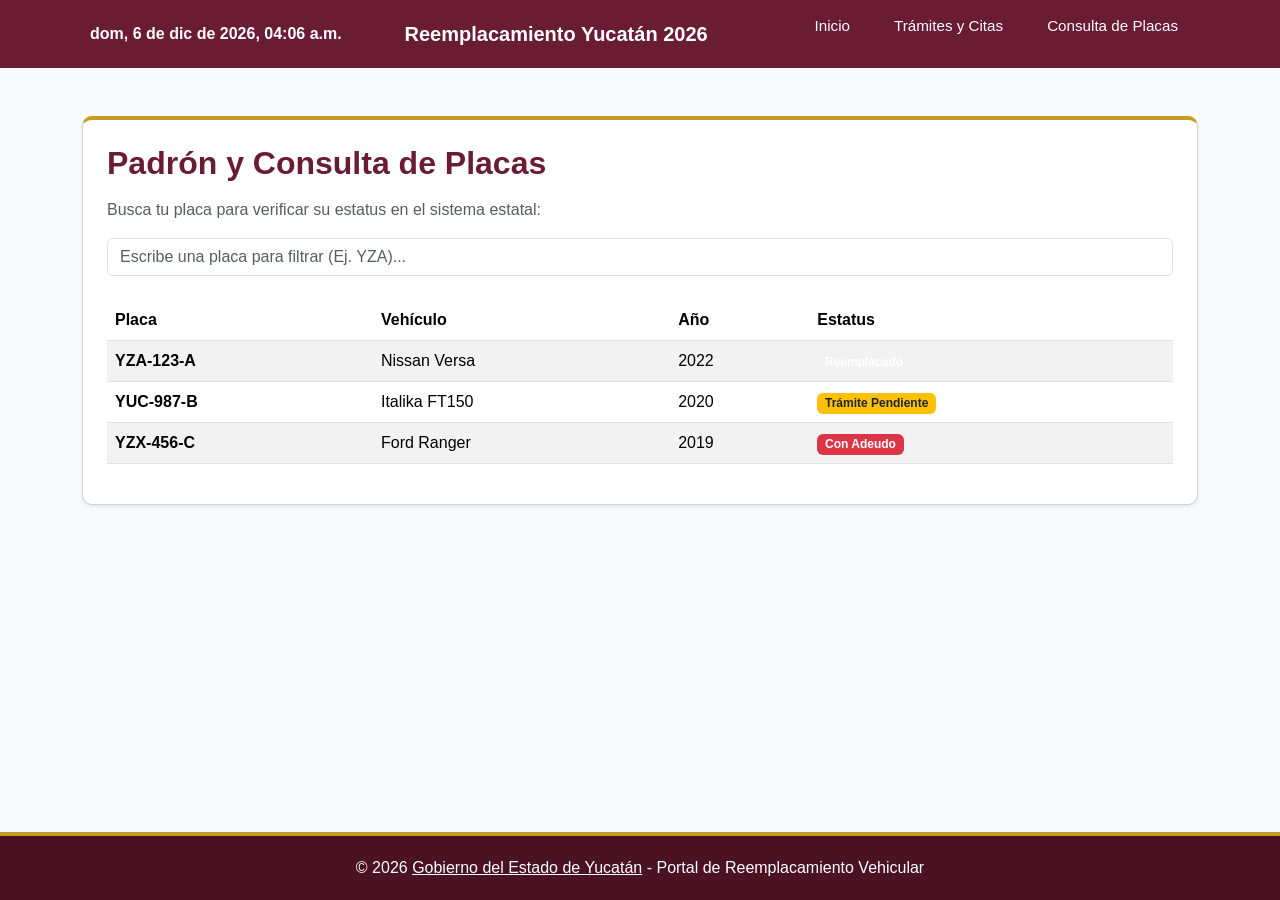
==== consulta.html @ d52ad107 "Pagina web con Bootstrap 5 y  Sweet Alert 2" ====
<!DOCTYPE html>
<html lang="es">
<head>
    <meta charset="UTF-8">
    <meta name="viewport" content="width=device-width, initial-scale=1.0">
    <title>Reemplacamiento Vehicular</title>
    <!-- OBJETIVO DEL FRAMEWORK: Bootstrap nos provee grillas, tarjetas (cards) y sombras listas para usar -->
    <link href="https://cdn.jsdelivr.net/npm/bootstrap@5.3.2/dist/css/bootstrap.min.css" rel="stylesheet">
    <link rel="stylesheet" href="css/estilos.css">
    <!-- Conectamos main.js para el reloj en tiempo real -->
    <script src="js/main.js" defer></script>
</head>

<body>

    <header class="encabezado-sitio">

        <nav class="menu-navegacion">
            <div class="contenedor-nav">
                <span id="fecha-actual" class="texto-fecha"></span>
                <a href="index.html" class="logo-sitio">Reemplacamiento Yucatán 2026</a>
                <ul class="lista-navegacion">
                    <li><a href="index.html">Inicio</a></li>
                    <li><a href="tramites.html">Trámites y Citas</a></li>
                    <li><a href="consulta.html">Consulta de Placas</a></li>
                </ul>
            </div>
        </nav>
    </header>

    <main class="container my-5">
      
        <div class="card tarjeta-interactiva shadow-sm p-4">

            <h2 class="fw-bold mb-3" style="color: var(--guinda);">Padrón y Consulta de Placas</h2>
            <p class="text-muted">Busca tu placa para verificar su estatus en el sistema estatal:</p>

            <!-- Buscador en tiempo real -->
            <input type="text" id="buscador-placa" class="form-control mb-4" placeholder="Escribe una placa para filtrar (Ej. YZA)...">

            <!-- Tabla responsica del Framework preparada para Base de Datos -->
            <div class="table-responsive">
                <table class="table table-hover table-striped align-middle">
                    <thead style="background-color: var(--guinda); color: white;">
                        <tr>
                            <th>Placa</th>
                            <th>Vehículo</th>
                            <th>Año</th>
                            <th>Estatus</th>
                        </tr>
                    </thead>

                    <tbody id="tabla-placas">
                        <tr>
                            <td class="fw-bold">YZA-123-A</td>
                            <td>Nissan Versa</td>
                            <td>2022</td>
                            <td> <span class="badge bg-sucess">Reemplacado</span> </td>
                        </tr>

                        <tr>
                            <td class="fw-bold">YUC-987-B</td>
                            <td>Italika FT150</td>
                            <td>2020</td>
                            <td> <span class="badge bg-warning text-dark">Trámite Pendiente</span> </td>
                        </tr>

                        <tr>
                            <td class="fw-bold">YZX-456-C</td>
                            <td>Ford Ranger</td>
                            <td>2019</td>
                            <td> <span class="badge bg-danger">Con Adeudo</span> </td>
                        </tr>
                    </tbody>
                </table>

            </div>

        </div>

    </main>

    <footer class="pie-pagina text-center">
       <p class="mb-0">&copy; 2026 <a href="https://www.yucatan.gob.mx">Gobierno del Estado de Yucatán</a> - Portal de Reemplacamiento Vehicular</p>
    </footer>

</body>
</html>
---- css/estilos.css ----
:root {
    --guinda: #691C32;
    --guinda-oscuro: #4A1222;
    --dorado: #C59B27;
    --dorado-oscuro: #A07C1C;
    --carbon: #1A1A1A;
    --gris-fondo: #F8FAFC;
    --gris-borde: #E2E8F0;
    --texto-oscuro: #2D3748;
    --blanco: #FFFFFF;
    --verde-exito: #198754;
    --rojo-error: #dc3545;
}

* {
    box-sizing: border-box;
    margin: 0;
    padding: 0;
}


.texto-fecha {
    text-align: left;
    color: var(--blanco);
    font-weight: 600;
}

.menu-navegacion {
    background-color: var(--guinda);
    padding: 14px 16px;
}

.contenedor-nav {
    max-width: 1100px;
    margin: 0 auto;
    display: flex;
    justify-content: space-between;
    align-items: center;
}

.logo-sitio {
    color: var(--blanco);
    font-size: 1.25rem;
    font-weight: 700;
    text-decoration: none;
}

.lista-navegacion {
    list-style: none;
    display: flex;
    gap: 20px;
}

.lista-navegacion a {
    color: var(--blanco);
    text-decoration: none;
    font-size: 0.95rem;
    padding: 6px 12px;
    border-radius: 4px;
    transition: background-color 0.2s, color 0.2s;
}

.lista-navegacion a:hover {
    color: var(--blanco);
    background-color: var(--guinda-oscuro);
    font-weight: 600;
}

/* Importamos la fuente 'Poppins' de Google Fonts para un aspecto moderno */
@import url('https://fonts.googleapis.com/css2?family=Poppins:wght@300;400;600;700&display=swap');

:root{
     --verde-exito: #198754;
    --rojo-error: #dc3545;
}

body {
    font-family: 'Poppins', sans-serif;
    background-color: var(--gris-fondo);
    color: var(--texto-oscuro);
    /* Truco Flexbox para que el footer SIEMPRE quede hasta abajo */
    display: flex;
    flex-direction: column;
    min-height: 100vh;
}

main {
    flex: 1; /* Empuja el footer hacia el borde inferior de la pantalla */
    animation: entradaSuave 0.6s ease-out;
}

/* Animacion de entrada para todas las paginas */
@keyframes entradaSuave {
    from { opacity: 0; transform: translateY(15px); }
    to { opacity: 1; transform: translateY(0); }
}

/* Tarjetas interactivas que se elevan al pasar el cursor */
.tarjeta-interactiva {
    background-color: var(--blanco);
    border-top: 4px solid var(--dorado);
    border-radius: 10px;
    transition: transform 0.3s ease, box-shadow 0.3s ease;
}

.tarjeta-interactiva:hover {
    transform: translateY(-5px);
    box-shadow: 0 10px 20px rgba(0, 0, 0, 0.12) !important;
}

/* Boton institucional personalizado sobre Bootstrap */
.btn-guinda {
    background-color: var(--guinda);
    color: var(--blanco);
    border: 2px solid var(--guinda);
    font-weight: 600;
    transition: all 0.3s ease;
} 

.btn-guinda:hover {
    background-color: var(--guinda-oscuro);
    border-color: var(--dorado);
    color: var(--dorado);
    transform: translateY(-2px);
}

/* Estilo del Footer fijo al fondo */
.pie-pagina {
    background-color: var(--guinda-oscuro);
    color: var(--blanco);
    border-top: 4px solid var(--dorado);
    padding: 20px 0;
    margin-top: auto;
    animation: entradaSuave 0.8s ease-out;
    transition: all 0.3s ease;
}

.pie-pagina:hover {
    background-color: var(--guinda);
    transform: translateY(-1px);
}

.pie-pagina a{
    color: var(--blanco);
}
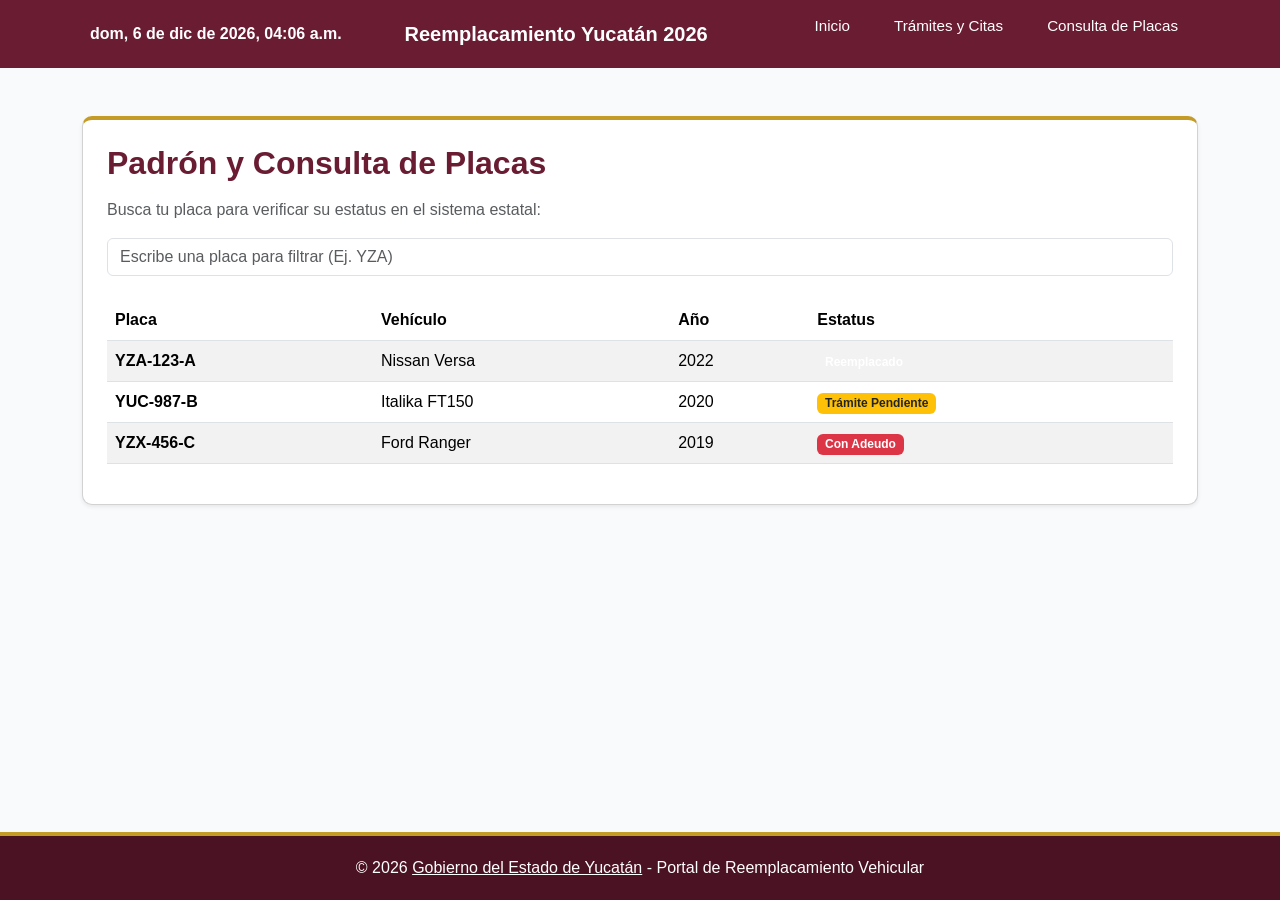
==== commit 06b12250: "Ligero cambio al estilo de consulta.html" ====
--- a/consulta.html
+++ b/consulta.html
@@ -9,6 +9,8 @@
     <link rel="stylesheet" href="css/estilos.css">
     <!-- Conectamos main.js para el reloj en tiempo real -->
     <script src="js/main.js" defer></script>
+    <!-- Conectamos la consulta para mientras escribamos en la busqueda, la tabla nos arroje las posibles placas que busquemos -->
+    <script src="js/consulta.js" defer></script>
 </head>
 
 <body>
@@ -36,7 +38,7 @@
             <p class="text-muted">Busca tu placa para verificar su estatus en el sistema estatal:</p>
 
             <!-- Buscador en tiempo real -->
-            <input type="text" id="buscador-placa" class="form-control mb-4" placeholder="Escribe una placa para filtrar (Ej. YZA)...">
+            <input type="text" id="buscador-placa" class="form-control mb-4" placeholder="Escribe una placa para filtrar (Ej. YZA)">
 
             <!-- Tabla responsica del Framework preparada para Base de Datos -->
             <div class="table-responsive">
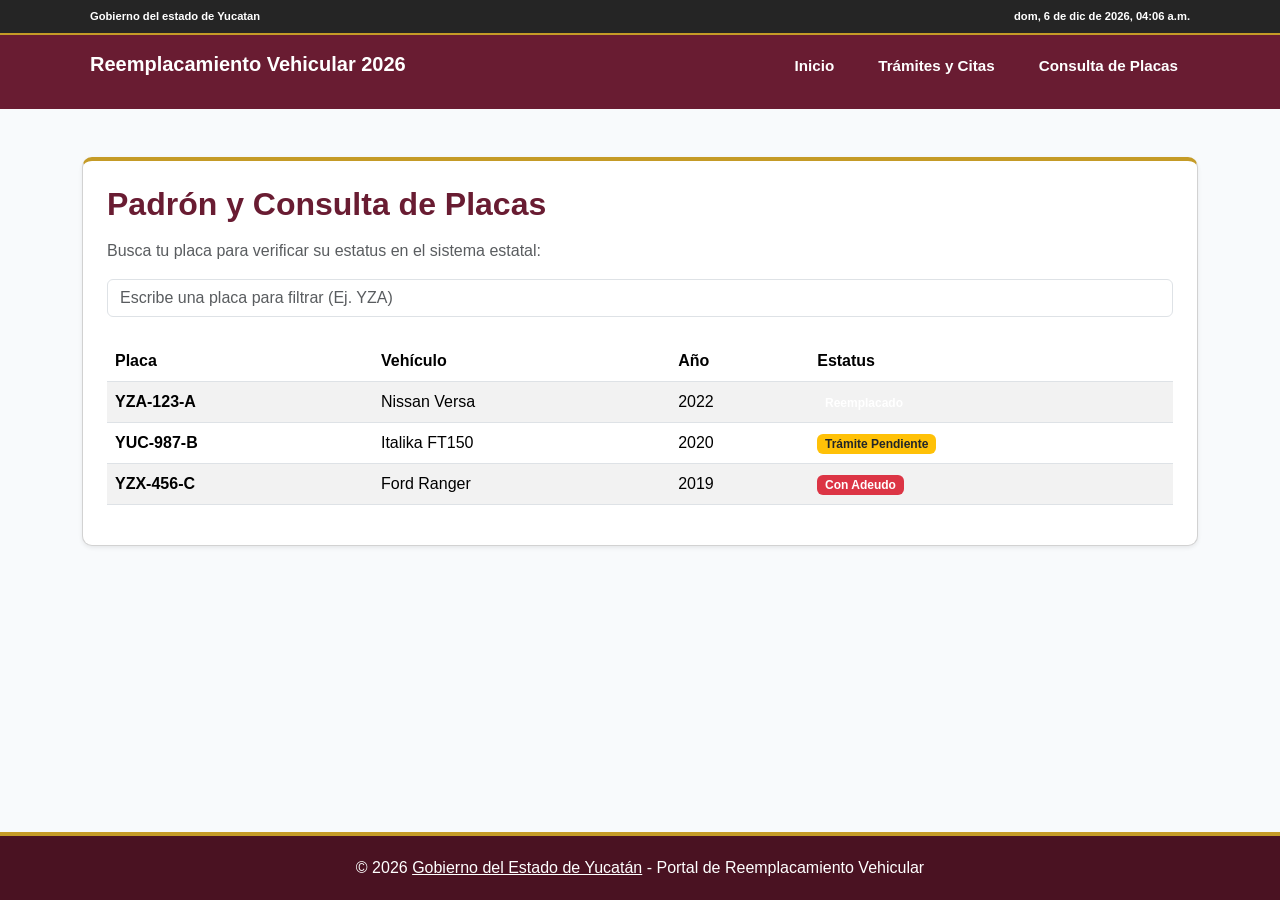
==== commit 40096060: "Actualización del menu principal" ====
--- a/consulta.html
+++ b/consulta.html
@@ -17,10 +17,16 @@
 
     <header class="encabezado-sitio">
 
+        <div class="barra-superior">
+            <div class="contenedor-barra">
+                <span> Gobierno del estado de Yucatan</span>
+                <span id="fecha-actual" class="texto-fecha"></span>
+            </div>
+        </div>
+
         <nav class="menu-navegacion">
             <div class="contenedor-nav">
-                <span id="fecha-actual" class="texto-fecha"></span>
-                <a href="index.html" class="logo-sitio">Reemplacamiento Yucatán 2026</a>
+                <a href="index.html" class="logo-sitio">Reemplacamiento Vehicular 2026</a>
                 <ul class="lista-navegacion">
                     <li><a href="index.html">Inicio</a></li>
                     <li><a href="tramites.html">Trámites y Citas</a></li>
--- a/css/estilos.css
+++ b/css/estilos.css
@@ -18,16 +18,33 @@
     padding: 0;
 }
 
+.barra-superior {
+    background-color: #252525;
+    border-bottom: 2px solid var(--dorado);
+    padding: 8px 10px;
+    color: var(--blanco);
+    font-size: 0.7rem;
+    font-weight: 600;
+
+}
+
+.contenedor-barra {
+    max-width: 1100px;
+    margin: 0 auto;
+    display: flex;
+    justify-content: space-between;
+    align-items: center;
+}
 
 .texto-fecha {
     text-align: left;
     color: var(--blanco);
-    font-weight: 600;
 }
 
 .menu-navegacion {
     background-color: var(--guinda);
     padding: 14px 16px;
+    align-items: center;
 }
 
 .contenedor-nav {
@@ -35,7 +52,6 @@
     margin: 0 auto;
     display: flex;
     justify-content: space-between;
-    align-items: center;
 }
 
 .logo-sitio {
@@ -43,19 +59,23 @@
     font-size: 1.25rem;
     font-weight: 700;
     text-decoration: none;
+    align-items: center;
 }
 
 .lista-navegacion {
     list-style: none;
     display: flex;
     gap: 20px;
+    font-size: 1.25rem;
+    align-items: center;
+    font-weight: 600;
 }
 
 .lista-navegacion a {
     color: var(--blanco);
     text-decoration: none;
     font-size: 0.95rem;
-    padding: 6px 12px;
+    padding: 10px 12px;
     border-radius: 4px;
     transition: background-color 0.2s, color 0.2s;
 }
@@ -66,13 +86,148 @@
     font-weight: 600;
 }
 
+.seccion-hero {
+    background-color: var(--guinda);
+    border-bottom: 4px solid var(--dorado);
+    color: var(--blanco);
+    padding: 50px 20px;
+    border-radius: 10px;
+    box-shadow: 0 4px 12px var(--carbon);
+}
+
+.contenedor-hero {
+    max-width: 800px;
+    margin: 0 auto;
+    text-align: center;
+}
+
+.tarjeta-logo-main {
+    background-color: var(--blanco);
+    display: inline-block;
+    padding: 12px 28px;
+    border-radius: 10px;
+    margin-bottom: 24px;
+}
+
+.logo-main {
+    height: 100px;
+    width: auto;
+    display: block;
+}
+
+.seccion-hero h1 {
+    font-size: 2.25rem;
+    margin-bottom: 16px;
+    font-weight: 600;
+}
+
+.seccion-hero p {
+    font-size: 1.1rem;
+    opacity: 0.9;
+    margin-bottom: 28px;
+}
+
+.grupo-botones {
+    display: flex;
+    justify-content: center;
+    gap:16px;
+}
+
+.boton {
+    display: inline-block;
+    padding: 12px;
+    border-radius: 10px;
+    font-weight: 700;
+    text-decoration: none;
+    transition: background-color 0.2s;
+}
+
+.boton-principal {
+    background-color: var(--dorado-oscuro);
+    color: var(--blanco);
+}
+
+.boton-principal:hover {
+    background-color: var(--blanco);
+    color: var(--dorado);
+    transition: background-color 0.2s, color 0.2s;
+}
+
+.boton-secundario {
+    background-color: var(--guinda-oscuro);
+    color: var(--blanco);
+}
+
+.boton-secundario:hover {
+    background-color: var(--blanco);
+    color: var(--guinda);
+    transition: background-color 0.2s, color 0.2s;
+}
+
+.seccion-pasos {
+    padding: 60px 20px;
+}
+
+.contenedor-pasos {
+    max-width: 1100px;
+    margin: 0 auto;
+}
+
+.seccion-pasos h2 {
+    text-align: center;
+    color: var(--guinda);
+    font-size: 1.75rem;
+    font-weight: 700;
+    margin-bottom: 40px;
+}
+
+.grid-pasos {
+    display:grid;
+    grid-template-columns: repeat(auto-fit, minmax(280px, 1fr));
+    gap: 24px;
+}
+
+.tarjeta-paso {
+    background-color: rgb(255, 255, 254);
+    border: 1px solid var(--gris-borde);
+    border-radius: 8px;
+    padding: 32px 24px;
+    text-align: center;
+}
+
+.numero-paso {
+    display: inline-block;
+    width:40px;
+    height: 40px;
+    line-height: 40px;
+    background-color: var(--guinda);
+    color: var(--blanco);
+    font-weight: 700;
+    border-radius: 50px;
+    margin-bottom: 16px;
+}
+
+.tarjeta-paso h3 {
+   font-size:1.2rem;
+   margin-bottom: 12px;
+   color: var(--carbon);
+   font-weight: 600;
+}
+
+.tarjeta-paso p {
+   font-size: 0.95rem;
+   color: var(--texto-oscuro);
+}
+
+
+
+
+
+
 /* Importamos la fuente 'Poppins' de Google Fonts para un aspecto moderno */
 @import url('https://fonts.googleapis.com/css2?family=Poppins:wght@300;400;600;700&display=swap');
 
-:root{
-     --verde-exito: #198754;
-    --rojo-error: #dc3545;
-}
+
 
 body {
     font-family: 'Poppins', sans-serif;
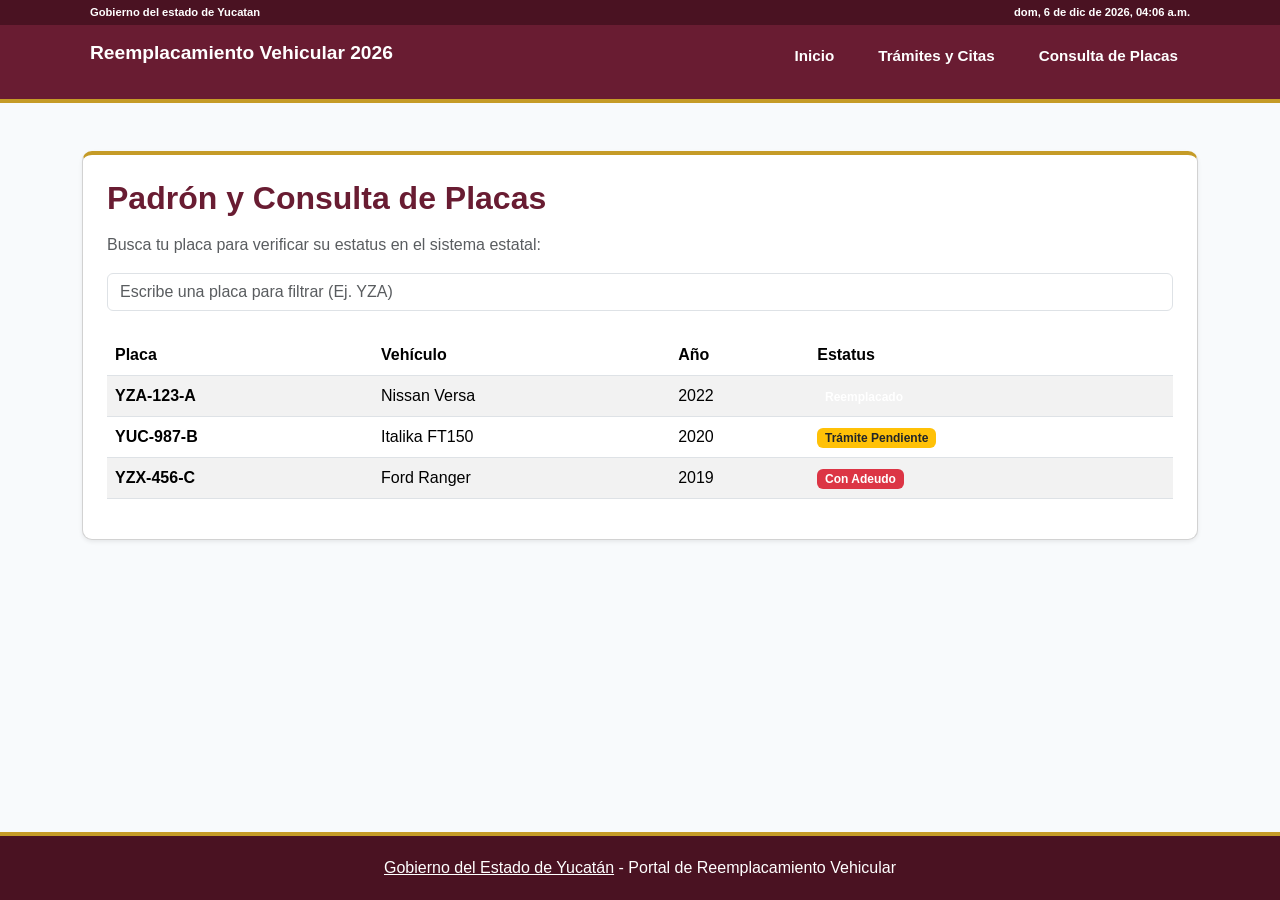
==== commit d737df5a: "Todo listo y funcionando xd" ====
--- a/consulta.html
+++ b/consulta.html
@@ -89,7 +89,7 @@
     </main>
 
     <footer class="pie-pagina text-center">
-       <p class="mb-0">&copy; 2026 <a href="https://www.yucatan.gob.mx">Gobierno del Estado de Yucatán</a> - Portal de Reemplacamiento Vehicular</p>
+       <p class="mb-0"> <a href="https://www.yucatan.gob.mx">Gobierno del Estado de Yucatán</a> - Portal de Reemplacamiento Vehicular</p>
     </footer>
 
 </body>
--- a/css/estilos.css
+++ b/css/estilos.css
@@ -19,13 +19,12 @@
 }
 
 .barra-superior {
-    background-color: #252525;
-    border-bottom: 2px solid var(--dorado);
-    padding: 8px 10px;
+    background-color: var(--guinda-oscuro);
+    padding: 4px;
     color: var(--blanco);
     font-size: 0.7rem;
     font-weight: 600;
-
+    box-shadow: 0 8px 24px var(--carbon);
 }
 
 .contenedor-barra {
@@ -34,6 +33,7 @@
     display: flex;
     justify-content: space-between;
     align-items: center;
+
 }
 
 .texto-fecha {
@@ -45,18 +45,20 @@
     background-color: var(--guinda);
     padding: 14px 16px;
     align-items: center;
+    border-bottom: 4px solid var(--dorado);
+    align-items: center;
 }
 
 .contenedor-nav {
     max-width: 1100px;
-    margin: 0 auto;
+    margin: auto;
     display: flex;
     justify-content: space-between;
 }
 
 .logo-sitio {
     color: var(--blanco);
-    font-size: 1.25rem;
+    font-size: 1.2rem;
     font-weight: 700;
     text-decoration: none;
     align-items: center;
@@ -81,8 +83,8 @@
 }
 
 .lista-navegacion a:hover {
-    color: var(--blanco);
-    background-color: var(--guinda-oscuro);
+    color: var(--guinda);
+    background-color: var(--blanco);
     font-weight: 600;
 }
 
@@ -221,9 +223,6 @@
 
 
 
-
-
-
 /* Importamos la fuente 'Poppins' de Google Fonts para un aspecto moderno */
 @import url('https://fonts.googleapis.com/css2?family=Poppins:wght@300;400;600;700&display=swap');
 
@@ -279,6 +278,21 @@
     transform: translateY(-2px);
 }
 
+/* Calculadora */
+
+.seccion-calculadora {
+    background-color: var(--gris-fondo);
+    max-width: 750px;
+}
+
+.tarjeta-calculadora {
+    border-top: 4px solid var(--guinda) !important;
+}
+
+#resultado-cotizacion {
+    border-left: 4px solid var(--dorado) !important;
+}
+
 /* Estilo del Footer fijo al fondo */
 .pie-pagina {
     background-color: var(--guinda-oscuro);
